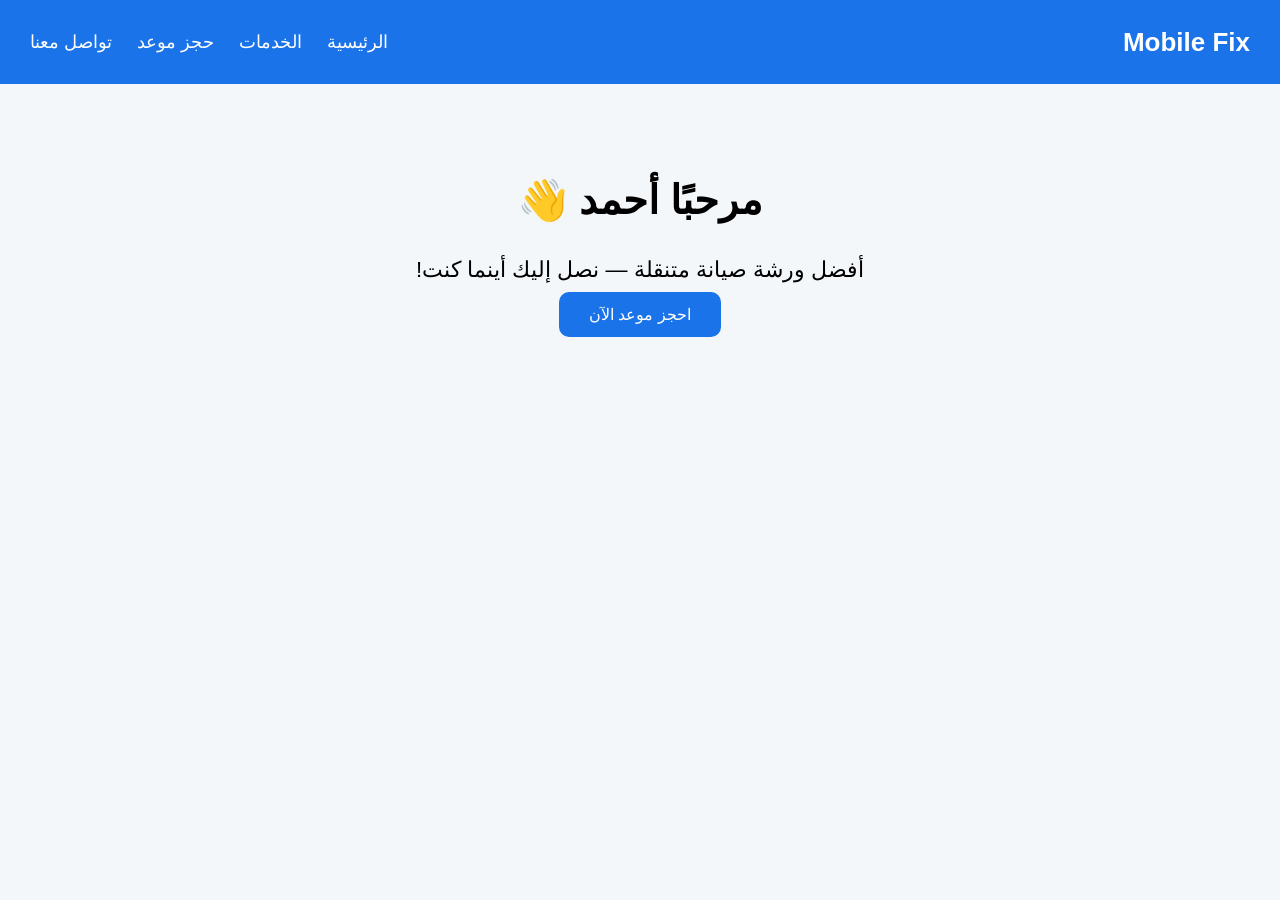
==== index.html @ aedd9a59 "Add files via upload" ====
<!DOCTYPE html>
<html lang="ar" dir="rtl">
<head>
<meta charset="UTF-8">
<title>Mobile Fix - الرئيسية</title>
<link rel="stylesheet" href="styles.css">
</head>
<body>

<header>
    <div class="nav">
        <div class="logo">Mobile Fix</div>
        <ul>
            <li><a href="index.html">الرئيسية</a></li>
            <li><a href="services.html">الخدمات</a></li>
            <li><a href="booking.html">حجز موعد</a></li>
            <li><a href="contact.html">تواصل معنا</a></li>
        </ul>
    </div>
</header>

<section class="hero">
    <h1>مرحبًا أحمد 👋</h1>
    <p>أفضل ورشة صيانة متنقلة — نصل إليك أينما كنت!</p>
    <a class="btn" href="booking.html">احجز موعد الآن</a>
</section>

</body>
</html>
---- styles.css ----
body {
    margin: 0;
    font-family: Arial;
    background: #f4f7fa;
}

.nav {
    background: #1a73e8;
    padding: 15px 30px;
    display: flex;
    justify-content: space-between;
    align-items: center;
    color: white;
}

.nav .logo {
    font-size: 26px;
    font-weight: bold;
}

.nav ul {
    display: flex;
    gap: 25px;
    list-style: none;
}

.nav ul li a {
    color: white;
    text-decoration: none;
    font-size: 18px;
}

.hero {
    text-align: center;
    padding: 60px 20px;
}

.hero h1 {
    font-size: 40px;
}

.hero p {
    font-size: 22px;
}

.btn {
    background: #1a73e8;
    padding: 14px 30px;
    color: white;
    border-radius: 10px;
    text-decoration: none;
}

.container {
    width: 90%;
    max-width: 600px;
    margin: 40px auto;
    background: white;
    padding: 30px;
    border-radius: 15px;
    box-shadow: 0 0 10px #ccc;
}

input, select {
    width: 100%;
    margin-top: 10px;
    padding: 12px;
    border-radius: 10px;
    border: 1px solid #ccc;
    font-size: 16px;
}

button {
    width: 100%;
    padding: 15px;
    margin-top: 20px;
    background: #1a73e8;
    color: white;
    border: none;
    border-radius: 10px;
    font-size: 18px;
}
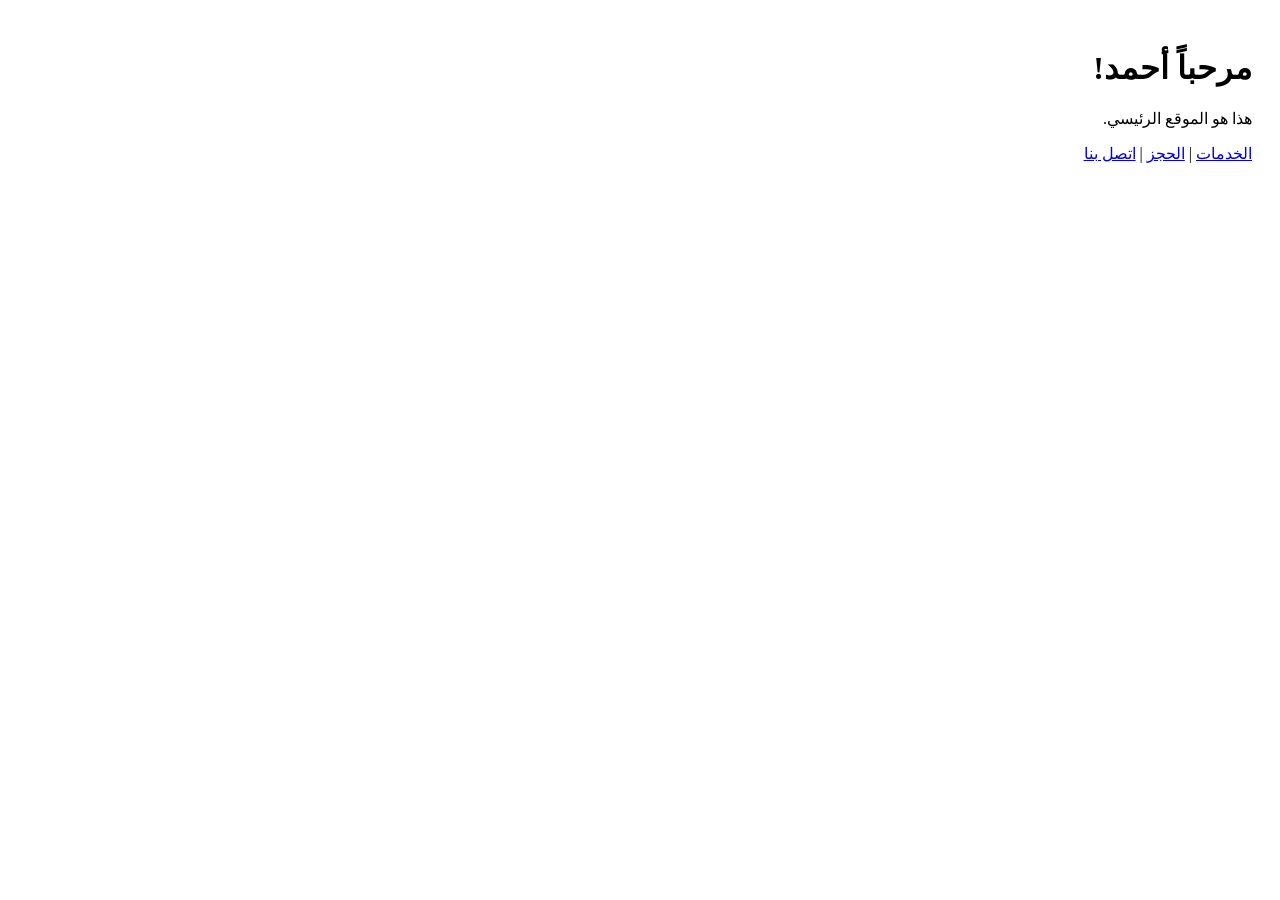
==== commit ad857e2b: "Add files via upload" ====
--- a/index.html
+++ b/index.html
@@ -1,29 +1 @@
-<!DOCTYPE html>
-<html lang="ar" dir="rtl">
-<head>
-<meta charset="UTF-8">
-<title>Mobile Fix - الرئيسية</title>
-<link rel="stylesheet" href="styles.css">
-</head>
-<body>
-
-<header>
-    <div class="nav">
-        <div class="logo">Mobile Fix</div>
-        <ul>
-            <li><a href="index.html">الرئيسية</a></li>
-            <li><a href="services.html">الخدمات</a></li>
-            <li><a href="booking.html">حجز موعد</a></li>
-            <li><a href="contact.html">تواصل معنا</a></li>
-        </ul>
-    </div>
-</header>
-
-<section class="hero">
-    <h1>مرحبًا أحمد 👋</h1>
-    <p>أفضل ورشة صيانة متنقلة — نصل إليك أينما كنت!</p>
-    <a class="btn" href="booking.html">احجز موعد الآن</a>
-</section>
-
-</body>
-</html>
+<!DOCTYPE html><html lang="ar" dir="rtl"><head><meta charset="UTF-8"><title>Mobile Fix</title><link rel="stylesheet" href="styles.css"></head><body><h1>مرحباً أحمد!</h1><p>هذا هو الموقع الرئيسي.</p><a href="services.html">الخدمات</a> | <a href="booking.html">الحجز</a> | <a href="contact.html">اتصل بنا</a></body></html>
--- a/styles.css
+++ b/styles.css
@@ -1,83 +1 @@
-
-body {
-    margin: 0;
-    font-family: Arial;
-    background: #f4f7fa;
-}
-
-.nav {
-    background: #1a73e8;
-    padding: 15px 30px;
-    display: flex;
-    justify-content: space-between;
-    align-items: center;
-    color: white;
-}
-
-.nav .logo {
-    font-size: 26px;
-    font-weight: bold;
-}
-
-.nav ul {
-    display: flex;
-    gap: 25px;
-    list-style: none;
-}
-
-.nav ul li a {
-    color: white;
-    text-decoration: none;
-    font-size: 18px;
-}
-
-.hero {
-    text-align: center;
-    padding: 60px 20px;
-}
-
-.hero h1 {
-    font-size: 40px;
-}
-
-.hero p {
-    font-size: 22px;
-}
-
-.btn {
-    background: #1a73e8;
-    padding: 14px 30px;
-    color: white;
-    border-radius: 10px;
-    text-decoration: none;
-}
-
-.container {
-    width: 90%;
-    max-width: 600px;
-    margin: 40px auto;
-    background: white;
-    padding: 30px;
-    border-radius: 15px;
-    box-shadow: 0 0 10px #ccc;
-}
-
-input, select {
-    width: 100%;
-    margin-top: 10px;
-    padding: 12px;
-    border-radius: 10px;
-    border: 1px solid #ccc;
-    font-size: 16px;
-}
-
-button {
-    width: 100%;
-    padding: 15px;
-    margin-top: 20px;
-    background: #1a73e8;
-    color: white;
-    border: none;
-    border-radius: 10px;
-    font-size: 18px;
-}
+body{font-family:Tahoma; direction:rtl; padding:20px;}
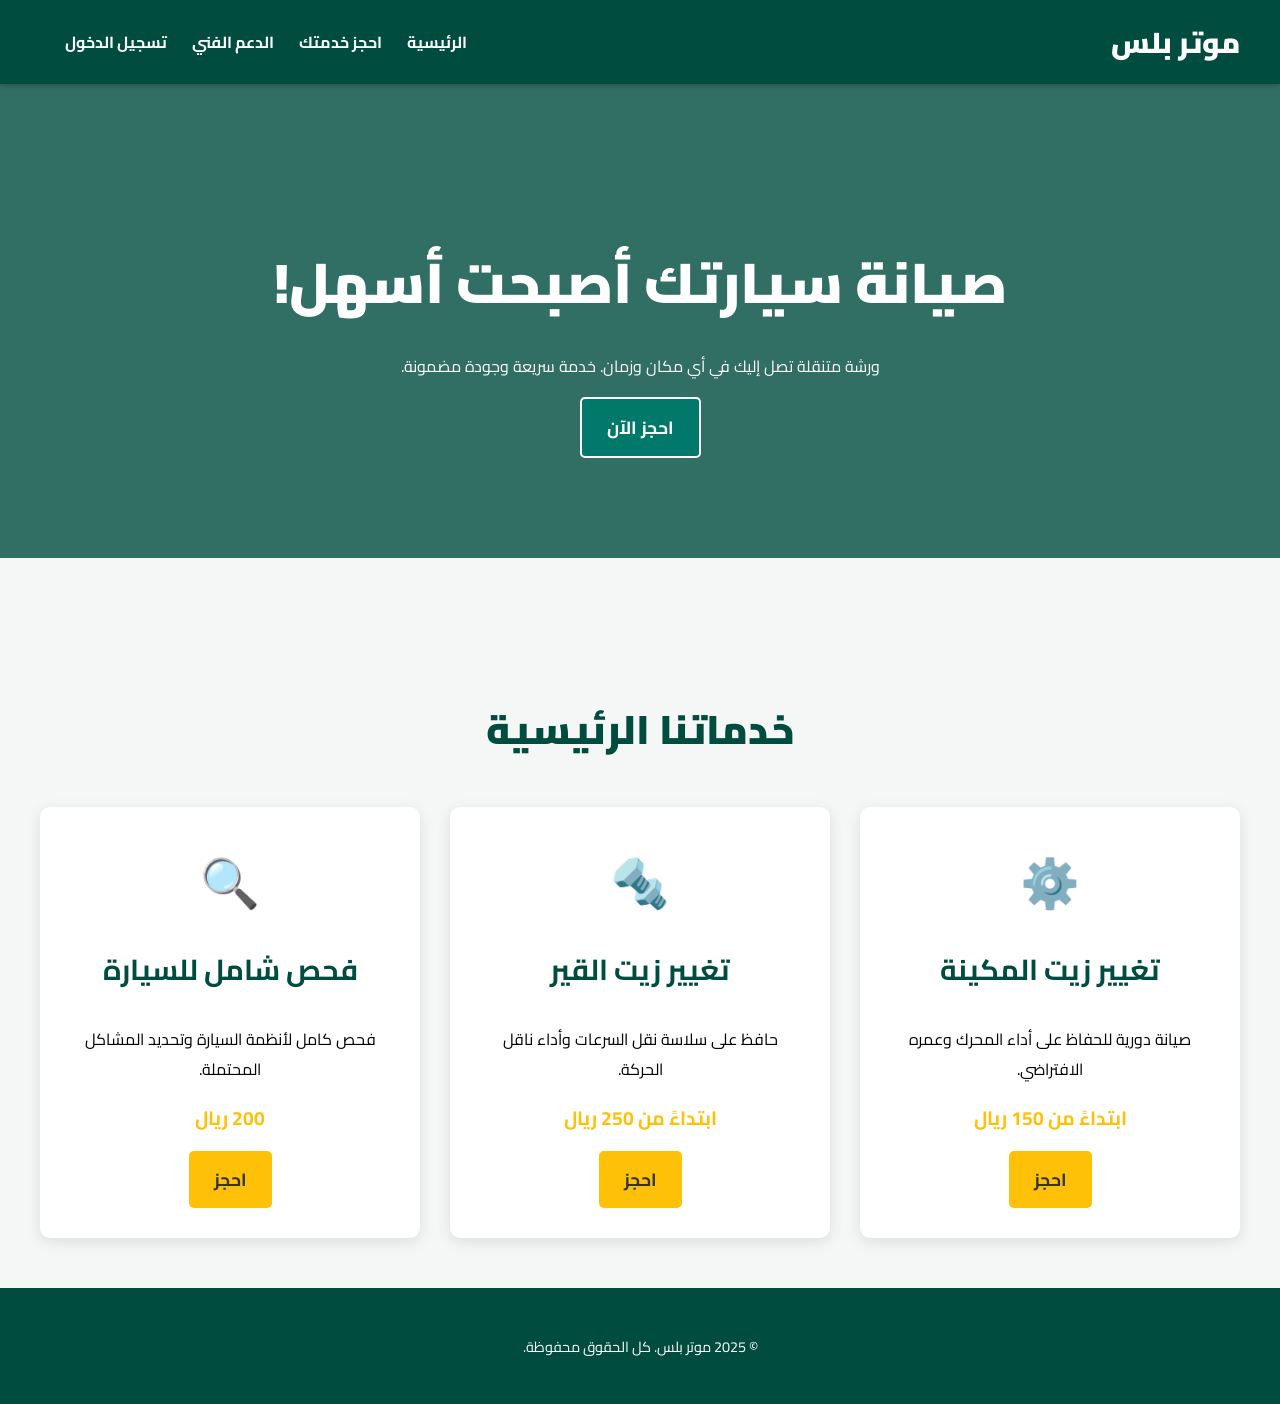
==== commit 1d58a9b5: "Add files via upload" ====
--- a/index.html
+++ b/index.html
@@ -1 +1,185 @@
-<!DOCTYPE html><html lang="ar" dir="rtl"><head><meta charset="UTF-8"><title>Mobile Fix</title><link rel="stylesheet" href="styles.css"></head><body><h1>مرحباً أحمد!</h1><p>هذا هو الموقع الرئيسي.</p><a href="services.html">الخدمات</a> | <a href="booking.html">الحجز</a> | <a href="contact.html">اتصل بنا</a></body></html>+<!DOCTYPE html>
+
+<html lang="ar" dir="rtl">
+
+<head>
+
+    <meta charset="UTF-8">
+
+    <meta name="viewport" content="width=device-width, initial-scale=1.0">
+
+    <title>موتر بلس | الصفحة الرئيسية</title>
+
+    <link href="https://fonts.googleapis.com/css2?family=Cairo:wght@400;700;900&display=swap" rel="stylesheet">
+
+    <style>
+
+        :root { --primary-color: #004d40; --secondary-color: #ffc107; --text-color: #333; --white: white; }
+
+        body { font-family: 'Cairo', sans-serif; margin: 0; padding: 0; box-sizing: border-box; background-color: #f4f7f6; direction: rtl; }
+
+        .container { max-width: 1200px; margin: 0 auto; padding: 0 20px; }
+
+        header { background-color: var(--primary-color); color: var(--white); padding: 15px 0; position: sticky; top: 0; z-index: 1000; box-shadow: 0 2px 5px rgba(0,0,0,0.2); }
+
+        .header-content { display: flex; justify-content: space-between; align-items: center; }
+
+        header h1 { margin: 0; font-size: 1.8em; font-weight: 900; }
+
+        nav ul { list-style: none; padding: 0; display: flex; margin: 0; }
+
+        nav ul li { margin-left: 25px; }
+
+        nav ul li a { color: var(--white); text-decoration: none; font-weight: 700; transition: color 0.3s ease; }
+
+        nav ul li a:hover { color: var(--secondary-color); }
+
+        .btn { background-color: var(--secondary-color); color: var(--text-color); padding: 12px 25px; border: none; border-radius: 5px; font-size: 1.1em; cursor: pointer; transition: background-color 0.3s ease; text-decoration: none; font-weight: bold; display: inline-block; }
+
+        .hero { background: linear-gradient(rgba(0, 77, 64, 0.8), rgba(0, 77, 64, 0.8)), url('https://via.placeholder.com/1500x550/00796b/ffffff?text=ورشة+متنقلة+احترافية') no-repeat center center/cover; color: var(--white); text-align: center; padding: 100px 20px; margin-bottom: 50px; }
+
+        .hero h2 { font-size: 3.5em; margin-bottom: 15px; font-weight: 900; }
+
+        .section-title { text-align: center; font-size: 2.5em; margin-bottom: 40px; color: var(--primary-color); font-weight: 900; }
+
+        .section-padding { padding: 50px 0; }
+
+        .features-grid { display: grid; grid-template-columns: repeat(auto-fit, minmax(300px, 1fr)); gap: 30px; }
+
+        .feature-card { background-color: var(--white); border-radius: 10px; padding: 30px; box-shadow: 0 4px 15px rgba(0,0,0,0.1); text-align: center; transition: transform 0.3s; cursor: pointer; }
+
+        .feature-card:hover { transform: translateY(-5px); box-shadow: 0 8px 25px rgba(0,0,0,0.15); }
+
+        .feature-card h3 { color: var(--primary-color); font-size: 1.8em; margin-top: 15px; }
+
+        .feature-card .price { font-size: 1.2em; font-weight: bold; color: var(--secondary-color); margin-top: 10px; display: block; }
+
+        footer { background-color: var(--primary-color); color: var(--white); padding: 30px 0; text-align: center; font-size: 0.9em; }
+
+        .book-btn { margin-top: 15px; }
+
+    </style>
+
+</head>
+
+<body>
+
+    <header>
+
+        <div class="container header-content">
+
+            <h1>موتر بلس</h1>
+
+            <nav>
+
+                <ul>
+
+                    <li><a href="index.html">الرئيسية</a></li>
+
+                    <li><a href="booking.html">احجز خدمتك</a></li>
+
+                    <li><a href="contact.html">الدعم الفني</a></li>
+
+                    <li><a href="#">تسجيل الدخول</a></li>
+
+                </ul>
+
+            </nav>
+
+        </div>
+
+    </header>
+
+
+
+    <section id="home" class="hero">
+
+        <div class="container">
+
+            <h2>صيانة سيارتك أصبحت أسهل!</h2>
+
+            <p>ورشة متنقلة تصل إليك في أي مكان وزمان. خدمة سريعة وجودة مضمونة.</p>
+
+            <a href="booking.html" class="btn" style="background-color: #00796b; color: white; border: 2px solid white;">احجز الآن</a>
+
+        </div>
+
+    </section>
+
+
+
+    <section id="services-section" class="section-padding container">
+
+        <h2 class="section-title">خدماتنا الرئيسية</h2>
+
+        <div class="features-grid">
+
+            
+
+            <div class="feature-card service-card" data-service="تغيير زيت المكينة" data-price="150">
+
+                <span style="font-size: 3em; color: var(--secondary-color);">⚙️</span>
+
+                <h3>تغيير زيت المكينة</h3>
+
+                <p>صيانة دورية للحفاظ على أداء المحرك وعمره الافتراضي.</p>
+
+                <span class="price">ابتداءً من 150 ريال</span>
+
+                <a href="booking.html?service=oil-change" class="btn book-btn">احجز</a>
+
+            </div>
+
+            
+
+            <div class="feature-card service-card" data-service="تغيير زيت القير" data-price="250">
+
+                <span style="font-size: 3em; color: var(--secondary-color);">🔩</span>
+
+                <h3>تغيير زيت القير</h3>
+
+                <p>حافظ على سلاسة نقل السرعات وأداء ناقل الحركة.</p>
+
+                <span class="price">ابتداءً من 250 ريال</span>
+
+                <a href="booking.html?service=transmission" class="btn book-btn">احجز</a>
+
+            </div>
+
+            
+
+            <div class="feature-card service-card" data-service="فحص شامل" data-price="200">
+
+                <span style="font-size: 3em; color: var(--secondary-color);">🔍</span>
+
+                <h3>فحص شامل للسيارة</h3>
+
+                <p>فحص كامل لأنظمة السيارة وتحديد المشاكل المحتملة.</p>
+
+                <span class="price">200 ريال</span>
+
+                <a href="booking.html?service=full-check" class="btn book-btn">احجز</a>
+
+            </div>
+
+            
+
+        </div>
+
+    </section>
+
+
+
+    <footer>
+
+        <div class="container">
+
+            <p>&copy; 2025 موتر بلس. كل الحقوق محفوظة.</p>
+
+        </div>
+
+    </footer>
+
+</body>
+
+</html>
